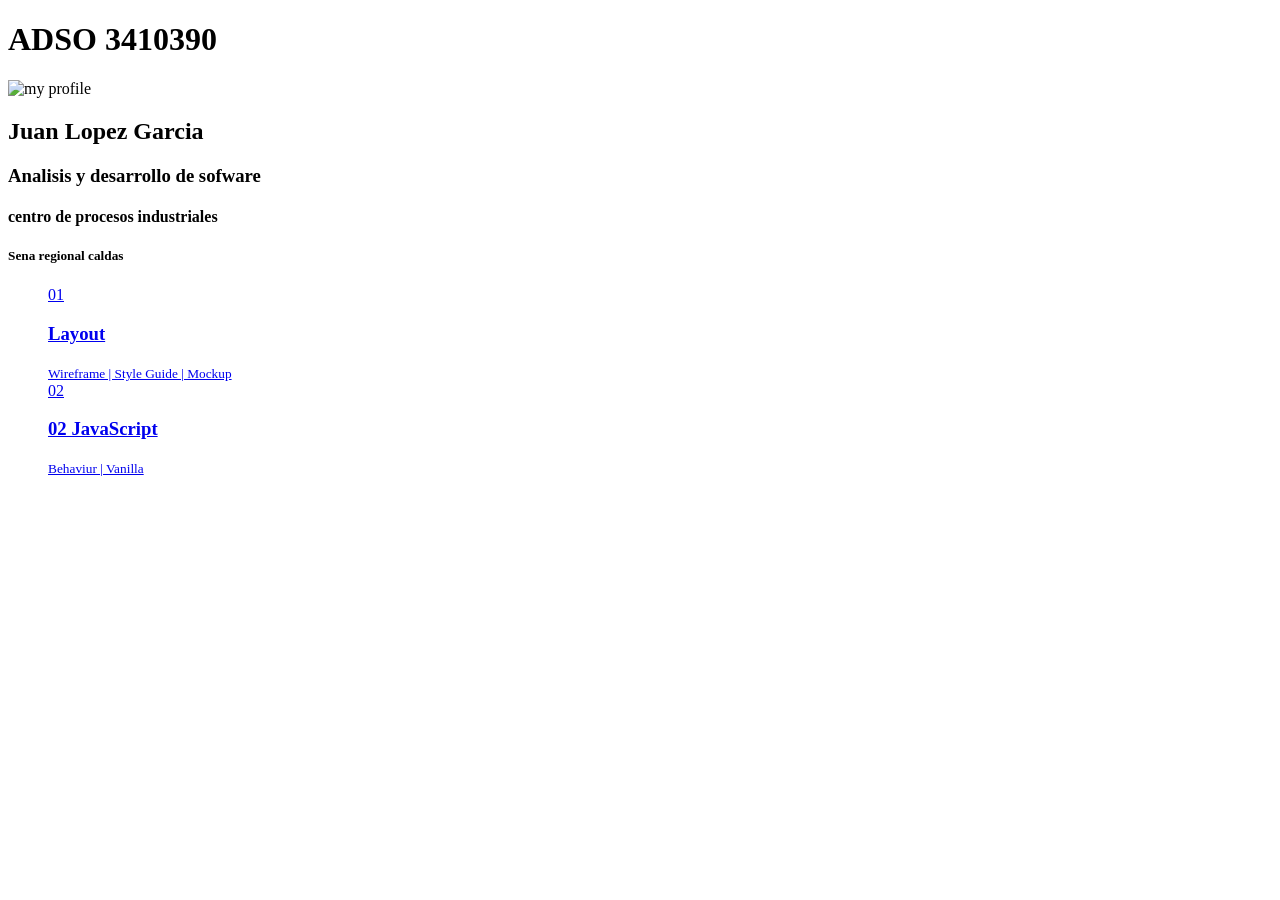
==== index.html @ 28fb846d "index" ====
<!DOCTYPE html>
<html lang="en">
<head>
    <meta charset="UTF-8">
    <meta name="viewport" content="width=device-width, initial-scale=1.0">
    <title>ADSO_3410390</title>
    <link rel="stylesheet" href="src/css/master.css">
</head>
<body class="mainmenu">
   <main>
    
    <header>
        <h1>ADSO 3410390</h1>
        <img src="ADSO_3410390\src\img\profile.jpg" width="300" alt="my profile">
        <h2>Juan Lopez Garcia</h2>
        <h3>Analisis y desarrollo de sofware</h3>
        <h4> centro de procesos industriales</h4>
        <h5>Sena regional caldas</h5>
    </header>
    <menu>
        <a href="01-layout/index.html">
            <span>01</span>
            <aside>
                <h3>Layout</h3>
                <small>Wireframe | Style Guide | Mockup</small>
            </aside>
        </a>
        <a href="02-javascript/index.html">
            <span>02</span>
            <aside>
                <h3>02 JavaScript</h3>
                <small>Behaviur | Vanilla</small>
            </aside>
        </a>
    </menu>

    

   </main>
</body>
</html>
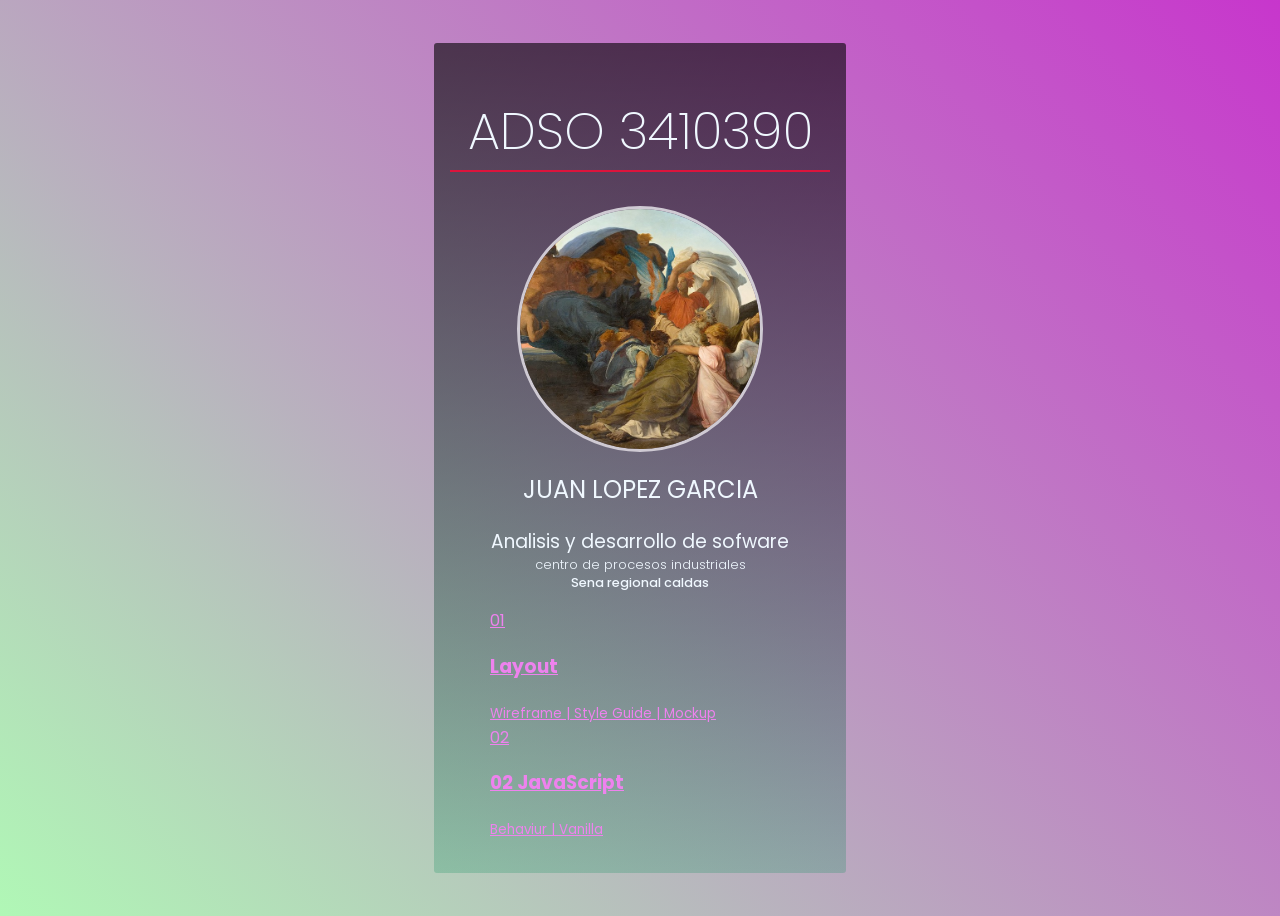
==== commit 8f4da7a0: "index" ====
--- a/index.html
+++ b/index.html
@@ -11,7 +11,7 @@
     
     <header>
         <h1>ADSO 3410390</h1>
-        <img src="ADSO_3410390\src\img\profile.jpg" width="300" alt="my profile">
+        <img src="src/img/hola.jpg" width="300" alt="my profile">
         <h2>Juan Lopez Garcia</h2>
         <h3>Analisis y desarrollo de sofware</h3>
         <h4> centro de procesos industriales</h4>
--- a/src/css/master.css
+++ b/src/css/master.css
@@ -0,0 +1,77 @@
+
+/*google fonts poppins*/
+@import url('https://fonts.googleapis.com/css2?family=Poppins:ital,wght@0,100;0,200;0,300;0,400;0,500;0,600;0,700;0,800;0,900;1,100;1,200;1,300;1,400;1,500;1,600;1,700;1,800;1,900&display=swap');
+body{
+    background-image:linear-gradient(45deg, rgba(10, 233, 28, 0.322), rgba(186, 6, 192, 0.808)), url(https://wallpapercave.com/wp/wp14038066.gif);
+    font-family: Poppins , serif;
+    min-height: 100dvh;
+    display: flex;
+    justify-content: center;
+    align-items: center;
+
+    main{
+        padding: 1rem;
+        border-radius: 3px;
+        min-width: 380px ;
+        background: linear-gradient(to bottom,  #0009, rgba(9, 141, 90, 0.24));
+    }
+    /*Main Menu */
+    &.mainmenu{
+        main{
+            header{
+                h1{
+                    border-bottom: 2px solid crimson;
+                    color: aliceblue;
+                    font-weight: 200;
+                    font-size: 3.2rem;
+                    text-align: center;
+                   
+                    
+                    
+                }
+                img{
+                    border: 5px solid rgb(207, 202, 211);
+                    border-width: 3px;
+                    border-radius: 50%;
+                    display: flex;
+                    height: 240px;
+                    object-fit: cover;
+                    width: 240px;
+                    margin: auto; 
+                    
+                    
+                }
+                h2{
+                    color: aliceblue;
+                    font-weight: 400;
+                    text-align: center;
+                    text-transform: uppercase;
+                }
+                h3{
+                    text-align: center;
+                    margin: 0;
+                    font-weight: 400;
+                    color: aliceblue;
+                }
+                h4{
+                    font-weight: 300;
+                    text-align: center;
+                    color: aliceblue;
+                    font-size: 0.8rem;
+                    margin: 0;
+                }
+                h5{
+                    text-align: center;
+                    font-size: 0.8rem;
+                    font-weight: 500;
+                    color: aliceblue;
+                    margin: 0;
+                }
+            }
+        }
+
+    }
+}
+a{
+    color: violet;
+}
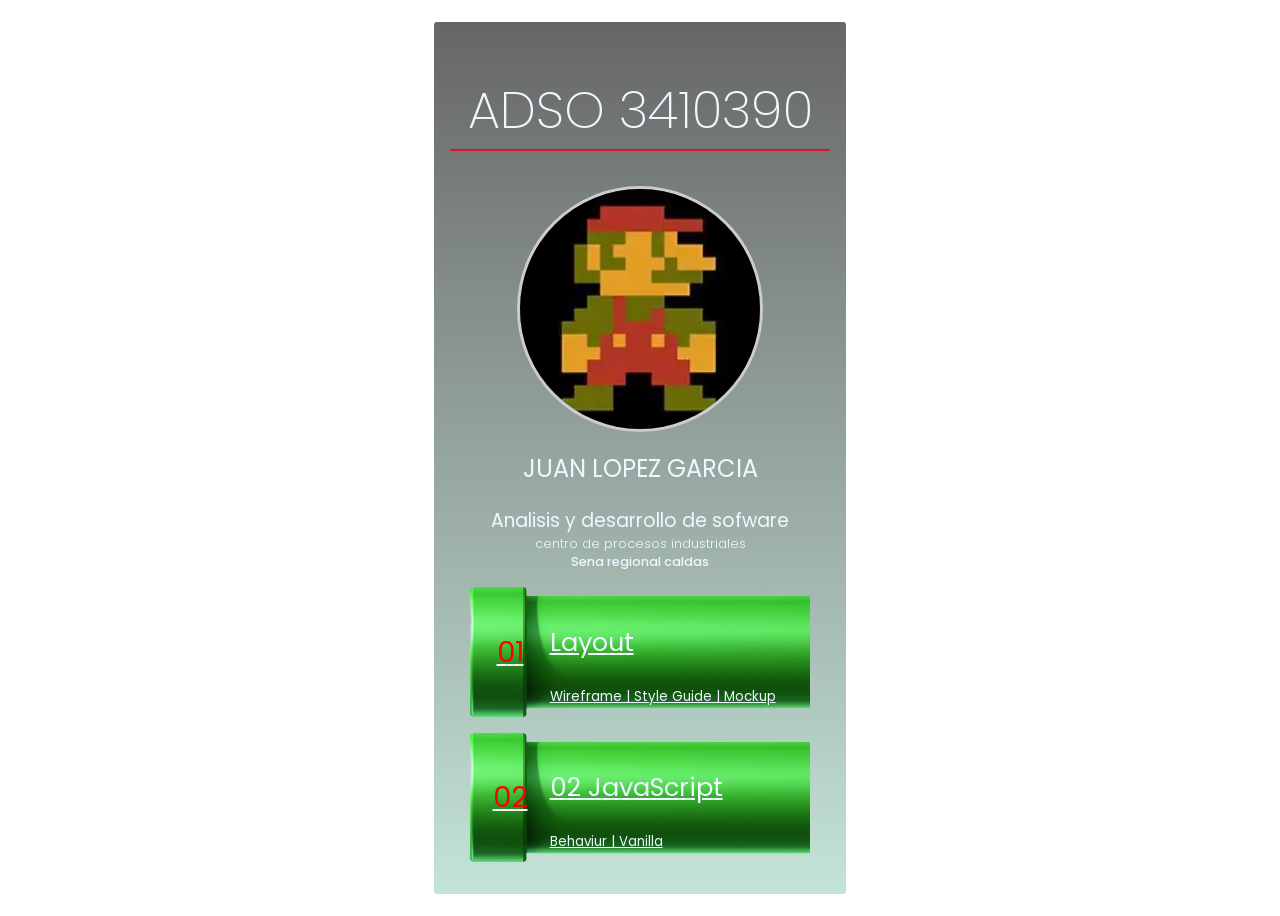
==== commit 27af1199: "hola" ====
--- a/index.html
+++ b/index.html
@@ -5,20 +5,33 @@
     <meta name="viewport" content="width=device-width, initial-scale=1.0">
     <title>ADSO_3410390</title>
     <link rel="stylesheet" href="src/css/master.css">
+    <style>
+        body{
+            background : url(https://media0.giphy.com/media/PTFRmGOgiPUS4/giphy.gif) no-repeat center /cover;
+            display: flex;
+            justify-content: center;
+            align-items: center;
+        
+        }
+    </style>
 </head>
 <body class="mainmenu">
+    <audio id="musicaFondo" loop>
+    <source src="src/audio/Super Mario Brothers 1 Music - Main Theme & Overworld.mp3" type="audio/mpeg">
+</audio>
+    
    <main>
     
     <header>
         <h1>ADSO 3410390</h1>
-        <img src="src/img/hola.jpg" width="300" alt="my profile">
+        <img src="src/img/hola.png" width="300" alt="my profile">
         <h2>Juan Lopez Garcia</h2>
         <h3>Analisis y desarrollo de sofware</h3>
         <h4> centro de procesos industriales</h4>
         <h5>Sena regional caldas</h5>
     </header>
     <menu>
-        <a href="01-layout/index.html">
+        <a href="menu.html">
             <span>01</span>
             <aside>
                 <h3>Layout</h3>
@@ -32,10 +45,54 @@
                 <small>Behaviur | Vanilla</small>
             </aside>
         </a>
+
+    
+
+
+        
     </menu>
 
     
 
    </main>
+   <script>
+    // Espera a que cargue toda la página
+    document.addEventListener('DOMContentLoaded', function() {
+        const audio = document.getElementById('musicaFondo');
+        
+        // Configuración del audio
+        audio.volume = 0.3; // Volumen al 30% (no molesto)
+        
+        // Intenta reproducir automáticamente
+        const playAudio = function() {
+            audio.play().then(() => {
+                console.log('🎵 Música reproduciéndose');
+            }).catch(error => {
+                console.log('⏸️ Autoplay bloqueado, esperando clic del usuario');
+            });
+        };
+        
+        // Intenta reproducir al cargar
+        playAudio();
+        
+        // Si el autoplay fue bloqueado, reproduce al primer clic del usuario
+        document.addEventListener('click', function playOnClick() {
+            audio.play().catch(error => {
+                console.log('❌ Error al reproducir:', error);
+            });
+            // Remueve el evento después del primer clic
+            document.removeEventListener('click', playOnClick);
+        }, { once: true });
+        
+        // Opcional: Pausar si la página se oculta (ahorro de recursos)
+        document.addEventListener('visibilitychange', function() {
+            if (document.hidden) {
+                audio.pause();
+            } else {
+                audio.play().catch(() => {});
+            }
+        });
+    });
+</script>
 </body>
 </html> 
--- a/src/css/master.css
+++ b/src/css/master.css
@@ -2,12 +2,14 @@
 /*google fonts poppins*/
 @import url('https://fonts.googleapis.com/css2?family=Poppins:ital,wght@0,100;0,200;0,300;0,400;0,500;0,600;0,700;0,800;0,900;1,100;1,200;1,300;1,400;1,500;1,600;1,700;1,800;1,900&display=swap');
 body{
-    background-image:linear-gradient(45deg, rgba(10, 233, 28, 0.322), rgba(186, 6, 192, 0.808)), url(https://wallpapercave.com/wp/wp14038066.gif);
+  
     font-family: Poppins , serif;
     min-height: 100dvh;
     display: flex;
     justify-content: center;
     align-items: center;
+    
+    
 
     main{
         padding: 1rem;
@@ -67,11 +69,81 @@
                     color: aliceblue;
                     margin: 0;
                 }
+                
             }
         }
 
     }
 }
-a{
-    color: violet;
+
+menu{               
+                    align-items: center;
+                    display: flex;
+                    flex-direction: column;
+                    gap: 1rem;
+                    justify-content: center;
+                    padding: 0;
+                    a:is(:link, :visited){
+                        background: url(../img/mario-removebg-preview.png);
+                        display: flex;
+                        align-items: center;
+                        color: aliceblue;
+                        padding: 0.6rem;
+                        width: 320px;
+                        transition: all 0.4s;
+                        background-size:contain;
+                        background-size: 100% 100%;
+
+
+                        &:is(:hover){
+                          
+                            transform: scale(1.04)translateX(18px);
+
+                        }
+                       
+                        span{
+                            font-size: 1.8rem;
+                            background: url(https://c.tenor.com/KUNqaIRkkyIAAAAC/sta.gif) center;
+                            background-size: cover;
+                            color: red;
+                            width: 60px;
+                            display: flex;
+                            justify-content: center;
+                            align-items: center;
+                            border-radius: 50px;
+                            height: 60px;
+                            width: 60px; ;
+                            
+                        }
+                       
+                        aside{
+                            margin-left: 0.6rem;
+                            display: flex;
+                            flex-direction: column;
+                            justify-content: center;
+                            align-items: start;
+                            h3{
+                                font-size: 1.6rem;
+                                font-weight: 400;
+                            }
+                        }
+                    }
+                    .audio-global {
+    position: fixed;
+    bottom: 20px;
+    right: 20px;
+    z-index: 9999;
+    background: rgba(0,0,0,0.8);
+    padding: 10px;
+    border-radius: 10px;
 }
+
+/* Si quieres ocultar los controles pero que suene */
+.audio-global audio {
+    width: 200px;
+    /* o width: 0; height: 0; para ocultarlo */
+}
+                }
+                span{
+                    background: url(https://www.icegif.com/wp-content/uploads/2022/09/icegif-1027.gif);
+                }
